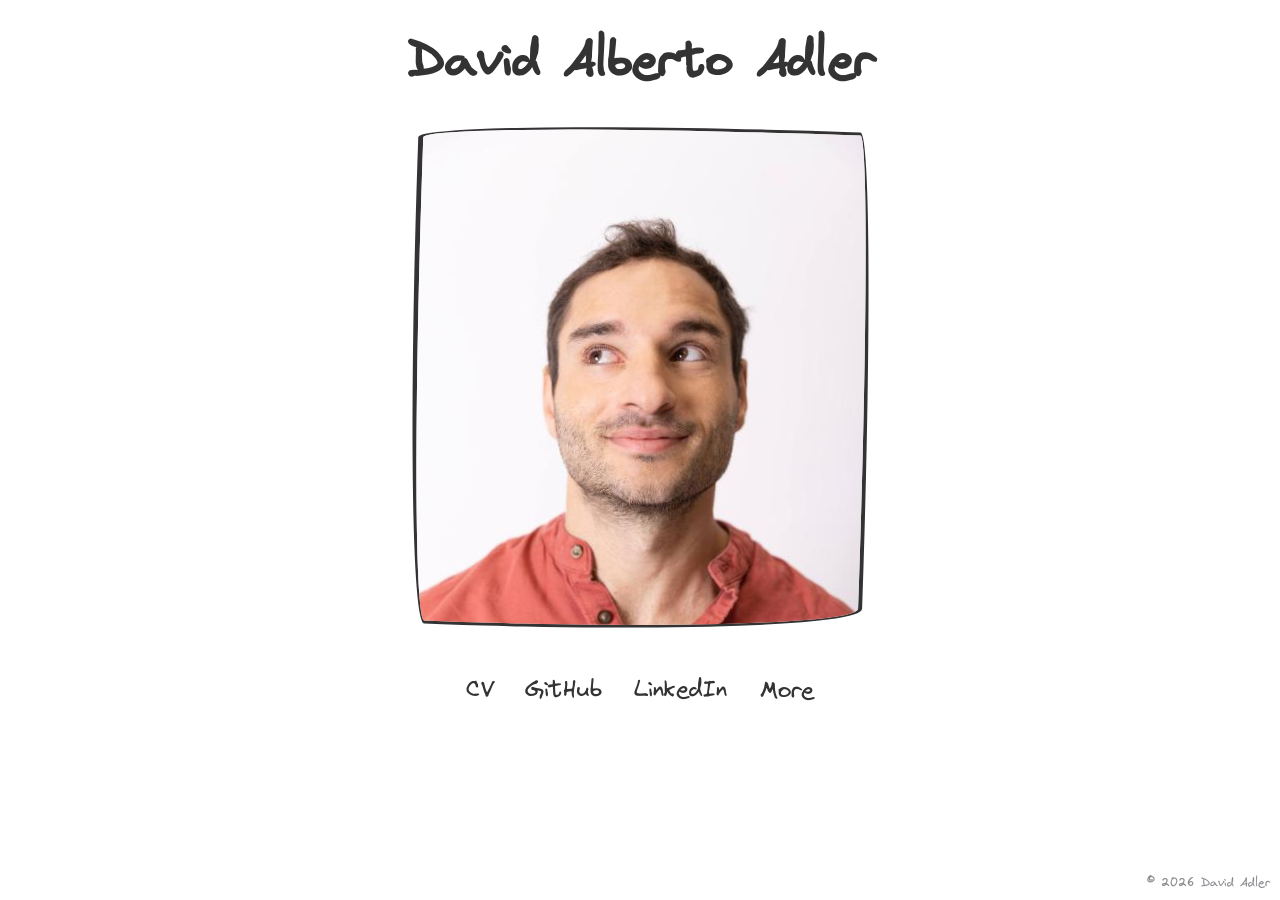
==== index.html @ 24c63589 "+1 -0 index.html" ====
<!DOCTYPE html>
<html lang="en">
  <head>
    <!-- Basics -->
    <meta name="theme-color" content="#ffffff" />
    <meta charset="utf-8" />
    <meta name="viewport" content="width=device-width, initial-scale=1" />
    <meta
      name="google-site-verification"
      content="vRGNTcXZTAhXYcJLgDPMgGAOuUttLlxPIMdt5rhZfjw"
    />

    <!-- Favicon -->
    <link
      rel="apple-touch-icon"
      sizes="180x180"
      href="/static/favicon/apple-touch-icon.png"
    />
    <link
      rel="icon"
      type="image/png"
      sizes="32x32"
      href="/static/favicon/favicon-32x32.png"
    />
    <link
      rel="icon"
      type="image/png"
      sizes="16x16"
      href="/static/favicon/favicon-16x16.png"
    />
    <link rel="manifest" href="/static/favicon/site.webmanifest" />

    <!-- SEO / Open Graph -->
    <title>David Alberto Adler</title>
    <meta
      name="Description"
      content="Experienced Full Stack Engineer, Founder and Contractor with a demonstrated history of working with startups and large enterprises. A blend of business and technical skills. Experience in leadership roles. Strongly attuned to business goals and product usability."
    />
    <meta content="David Alberto Adler" property="og:site_name" />
    <meta
      content="Experienced Full Stack Engineer, Founder and Contractor with a demonstrated history of working with startups and large enterprises. A blend of business and technical skills. Experience in leadership roles. Strongly attuned to business goals and product usability."
      property="og:description"
    />
    <meta content="David Alberto Adler" property="og:title" />
    <meta content="profile" property="og:type" />
    <meta
      content="https://davidadler.pages.dev/static/immutable/original/IMG_7983_open_graph.jpeg"
      property="og:image"
    />
    <meta content="David Alberto Adler" property="og:url" />
    <meta property="profile:first_name" content="David" />
    <meta property="profile:last_name" content="Adler" />
    <meta property="profile:gender" content="male" />

    <link
      rel="preload"
      href="/static/immutable/fonts/Virgil.woff2"
      as="font"
      type="font/woff2"
      crossorigin
    />
    <style>
      /* Label text color variable */
      :root {
        --label: #333;
        --labelSecondary: rgba(60, 60, 67, 0.6);
        --labelTertiary: rgba(60, 60, 67, 0.3);
        --background: white;
        --backgroundSecondary: rgb(240, 240, 240);
        --link: rgb(16, 33, 204);

        /* ngl stolen from GitHub */
        --btn-primary-text: #ffffff;
        --btn-primary-bg: #1f883d;
        --btn-primary-border: rgba(31, 35, 40, 0.15);
        --btn-primary-shadow: 0 1px 0 rgba(31, 35, 40, 0.1);
        --btn-primary-inset-shadow: inset 0 1px 0 rgba(255, 255, 255, 0.03);
        --btn-primary-hover-bg: #1a7f37;
        --btn-primary-hover-border: rgba(31, 35, 40, 0.15);
        --btn-primary-selected-bg: hsla(137, 66%, 28%, 1);
        --btn-primary-selected-shadow: inset 0 1px 0 rgba(0, 45, 17, 0.2);
      }

      /* Dark mode */
      @media (prefers-color-scheme: dark) {
        :root {
          --label: white;
          --labelSecondary: rgba(235, 235, 245, 0.6);
          --labelTertiary: rgba(235, 235, 245, 0.3);
          --background: rgb(36, 36, 36);
          --backgroundSecondary: rgb(60, 60, 60);

          --btn-primary-bg: #238636;
          --btn-primary-border: rgba(240, 246, 252, 0.1);
          --btn-primary-shadow: 0 0 transparent;
          --btn-primary-inset-shadow: 0 0 transparent;
          --btn-primary-hover-bg: #2ea043;
          --btn-primary-hover-border: rgba(240, 246, 252, 0.1);
          --btn-primary-selected-bg: #238636;
          --btn-primary-selected-shadow: 0 0 transparent;
        }
      }

      @font-face {
        font-family: "Virgil";
        src: url("/static/immutable/fonts/Virgil.woff2");
        font-display: fallback;
      }
      *,
      *:before,
      *:after {
        box-sizing: border-box;
      }
      * {
        font-family: "Virgil";
        color: var(--label);
        user-select: none;
        -webkit-touch-callout: none; /* iOS Safari */
        -webkit-user-select: none; /* Safari */
        -khtml-user-select: none; /* Konqueror HTML */
        -moz-user-select: none; /* Old versions of Firefox */
        -ms-user-select: none; /* Internet Explorer/Edge */
      }
      html,
      body {
        background: var(--background);
        margin: 0;
        padding: 0;
        color: var(--label);
      }

      a {
        color: var(--link);
      }

      .social-link {
        color: var(--label);
        text-decoration: none;
        padding: 4px 16px 4px 16px;
        margin-bottom: 12px;
        border-bottom: 1px solid transparent;
      }
      .social-link:hover {
        border-bottom-color: var(--label);
      }

      #more-link {
        border: 1px solid transparent;
        border-radius: 12px;
        padding: 4px 16px 4px 16px;
        display: inline-block;
        transition: none;
        margin-bottom: 12px;
      }
      #more-link:hover {
        border-color: var(--label);
        background: var(--backgroundSecondary);
      }

      @media (max-height: 789px) {
        #copyright {
          display: none;
        }
      }

      .btn.primary {
        cursor: pointer;
        background-color: var(--btn-primary-bg);
        border: solid var(--btn-primary-border);
        border-radius: 8px;
        padding: 8px 16px;
        font-family: sans-serif;
        color: var(--btn-primary-text);
        box-shadow: var(--btn-primary-shadow);
        transition: background-color 0.2s ease-in-out,
          border-color 0.2s ease-in-out, box-shadow 0.2s ease-in-out;
        transition: transform 0.8s ease-in-out;
      }

      .btn.primary:hover {
        background-color: var(--btn-primary-hover-bg);
        border-color: var(--btn-primary-hover-border);
      }

      .btn.primary:active {
        background-color: var(--btn-primary-selected-bg);
        border-color: var(--btn-primary-selected-border);
        box-shadow: var(--btn-primary-selected-shadow);
      }

      @keyframes btn-primary-border-pulsate {
        0% {
          border-color: var(--btn-primary-hover-border);
        }
        50% {
          border-color: var(--btn-primary-selected-border);
        }
        100% {
          border-color: var(--btn-primary-hover-border);
        }
      }

      /* Dialog styles */
      #more-dialog::backdrop {
        background: transparent;
      }

      #close-dialog:hover,
      #close-dialog:focus-visible {
        transform: rotate(90deg);
      }
    </style>
  </head>
  <body>
    <canvas
      id="canvas"
      style="
        position: absolute;
        top: 0;
        left: 0;
        right: 0;
        bottom: 0;
        margin: auto;
        pointer-events: none;
      "
    ></canvas>
    <div
      style="
        display: flex;
        flex-direction: column;
        align-items: center;
        justify-content: center;
        width: 100vw;
        /* This removes horizontal scroll caused on Windows by scrollbars as yet not tested https://stackoverflow.com/a/23367686/1376627 */
        max-width: 100%;
        min-height: 80vh;
      "
    >
      <h1 style="text-align: center; font-size: 48px; line-height: 61px">
        David Alberto Adler
      </h1>
      <div
        style="
          overflow: hidden;
          position: relative;
          background-color: rgb(242, 235, 240);
          border: solid var(--label);
          border-color: var(--label);
          border-width: 3px 4px 3px 5px;
          border-radius: 95% 4% 92% 5%/4% 95% 6% 95%;
          transform: rotate(2deg);
        "
      >
        <div
          style="
            position: absolute;
            z-index: 2;
            left: 0;
            right: 0;
            margin: auto;
            transform: rotate(358deg);
            display: flex;
            flex-direction: column;
            justify-content: center;
            align-items: center;
          "
        >
          <button id="call" class="btn primary" style="transform: scale(0)">
            Turn Sound On
          </button>
          <p
            id="share_recording"
            style="
              transform: scale(0);
              padding: 4px;
              margin: 4px;
              width: 90%;
              border: 1px solid #dfdfdf;
              text-align: center;
              transition: transform 0.3s ease-in-out 0s;
              background: rgba(255, 255, 255, 0.8);
              color: #333;
            "
          ></p>
        </div>
        <img
          src="/static/immutable/webp/0E9A9020.webp"
          alt="David Adler Face Eyes Follow Mouse"
          style="pointer-events: none"
          id="image"
          width="500"
        />
      </div>

      <!-- Links -->
      <div
        style="
          display: flex;
          margin-top: 20px;
          font-size: 24px;
          width: 100%;
          max-width: 1000px;
          justify-content: space-between;
          padding: 20px;
          flex-wrap: wrap;
          justify-content: center;
        "
        id="links"
      >
        <!-- CV -->
        <a class="social-link" href="/cv.pdf" target="_blank">CV</a>
        <!-- GitHub -->
        <a
          class="social-link"
          href="https://github.com/mfbx9da4"
          target="_blank"
          >GitHub</a
        >
        <!-- LinkedIn -->
        <a
          class="social-link"
          href="https://www.linkedin.com/in/david-adler-71056671/"
          target="_blank"
          >LinkedIn</a
        >
        <!-- More -->
        <a
          class="social-link"
          href="#"
          id="more-link"
          ><span id="more-link-text">More</span></a
        >
      </div>
    </div>

    <!-- More Links Dialog -->
    <dialog
      id="more-dialog"
      style="
        border: 0;
        padding: 0;
        margin: 0;
        outline: 0;
        max-width: 100vw;
        max-height: 100vh;
        width: 100vw;
        height: 100vh;
        background: var(--backgroundSecondary);
        color: var(--label);
      "
    >
      <div
        style="
          display: grid;
          grid-template-rows: auto 1fr;
          height: 100%;
          width: 100%;
          padding: 40px;
        "
      >
        <!-- Header with title and close button -->
        <div
          style="
            display: flex;
            justify-content: space-between;
            align-items: center;
          "
        >
          <h2
            id="dialog-title"
            style="
              font-size: 48px;
              margin: 0;
            "
          >
            More
          </h2>
          <button
            type="button"
            id="close-dialog"
            aria-label="Close dialog"
            style="
              margin: 0;
              padding: 0;
              outline: 0;
              background: transparent;
              border-width: 2px;
              border-style: solid;
              border-radius: 999px;
              border-color: var(--label);
              width: 3rem;
              height: 3rem;
              display: grid;
              place-items: center;
              cursor: pointer;
              transition: transform 180ms ease;
              font-size: 48px;
              line-height: 1;
            "
          >
            ×
          </button>
        </div>

        <!-- Links -->
        <div
          style="
            display: grid;
            grid-auto-rows: auto;
            gap: 16px;
            align-content: start;
            justify-items: center;
            padding-top: 15%;
          "
        >
          <!-- Instagram -->
          <a
            class="social-link"
            href="https://www.instagram.com/davidadlerfb/"
            target="_blank"
            style="font-size: 24px"
            >Instagram</a
          >
          <!-- Hacker News -->
          <a
            class="social-link"
            href="https://news.ycombinator.com/user?id=mfbx9da4"
            target="_blank"
            style="font-size: 24px"
            >Hacker News</a
          >
          <!-- Twitter -->
          <a
            class="social-link"
            href="https://twitter.com/da_adler"
            target="_blank"
            style="font-size: 24px"
            >Twitter</a
          >
        </div>
      </div>
    </dialog>

    <!-- Positioned in the bottom right hand corner label tertiary -->
    <div
      id="copyright"
      style="
        position: fixed;
        bottom: 0;
        right: 0;
        padding: 10px;
        font-size: 12px;
        color: var(--labelSecondary);
        cursor: pointer;
      "
    ></div>
    <script>
      // #region Setup
      // Disable saved scroll position as otherwise leads to weird layout on second load
      if ("scrollRestoration" in history) {
        history.scrollRestoration = "manual";
      }
      const h1 = document.querySelector("h1");
      if (!h1) throw new Error("Missing h1");
      // Shorten the name for mobile
      if (window.innerWidth < 700) h1.innerText = "David Adler";
      const callButton = document.getElementById("call");
      if (!callButton) throw new Error("Missing call button");
      const shareRecording = document.getElementById("share_recording");
      if (!shareRecording) throw new Error("Missing share recording");
      const copyright = document.getElementById("copyright");
      copyright.innerHTML = "© " + new Date().getFullYear() + " David Adler";
      copyright.onclick = () =>
        alert(
          `I only put this here so you have a handy way of knowing the current year is ${new Date().getFullYear()}. You hereby have my permission to come back at any time to check what year it is.`
        );

      // #endregion

      // #region Utils
      const sleep = (ms) => new Promise((resolve) => setTimeout(resolve, ms));
      // #endregion

      // #region Eye Tracking
      const directionVectors = {
        north: { x: 0, y: -1 },
        "north north east": { x: 0.25, y: -0.75 },
        "north east": { x: 0.5, y: -0.5 },
        "north east east": { x: 0.75, y: -0.25 },
        east: { x: 1, y: 0 },
        "south east east": { x: 0.75, y: 0.25 },
        "south east": { x: 0.5, y: 0.5 },
        "south south east": { x: 0.25, y: 0.75 },
        south: { x: 0, y: 1 },
        "south south west": { x: -0.25, y: 0.75 },
        "south west": { x: -0.5, y: 0.5 },
        "south west west": { x: -0.75, y: 0.25 },
        west: { x: -1, y: 0 },
        "north west west": { x: -0.75, y: -0.25 },
        "north west": { x: -0.5, y: -0.5 },
        "north north west": { x: -0.25, y: -0.75 },
      };

      const rawPhotos = [
        {
          url: "/static/immutable/webp/0E9A9000.webp",
          // The direction the photo is pointing
          direction: "north",
          // The coordinates of the eyes, these are used for aligning the photos so
          // the eyes are in the center of the screen
          leftEye: {
            x: 221.21,
            y: 248.62,
          },
          rightEye: {
            x: 306.64,
            y: 247.35,
          },
        },
        {
          url: "/static/immutable/webp/0E9A9002.webp",
          direction: "north east",
          leftEye: {
            x: 223.12,
            y: 250.54,
          },
          rightEye: {
            x: 309.19,
            y: 249.26,
          },
        },
        {
          url: "/static/immutable/webp/0E9A9003.webp",
          direction: "north east east",
          leftEye: {
            x: 236.51,
            y: 251.17,
          },
          rightEye: {
            x: 323.21,
            y: 249.9,
          },
        },
        {
          url: "/static/immutable/webp/0E9A9004.webp",
          direction: "east",
          leftEye: {
            x: 236.51,
            y: 257.55,
          },
          rightEye: {
            x: 323.21,
            y: 255,
          },
        },
        {
          url: "/static/immutable/webp/0E9A9005.webp",
          direction: "south east east",
          leftEye: {
            x: 240.97,
            y: 256.91,
          },
          rightEye: {
            x: 328.31,
            y: 255,
          },
        },
        {
          url: "/static/immutable/webp/0E9A9006.webp",
          direction: "south east",
          leftEye: {
            x: 231.41,
            y: 256.27,
          },
          rightEye: {
            x: 320.02,
            y: 250.54,
          },
        },
        {
          url: "/static/immutable/webp/0E9A9008.webp",
          direction: "south south east",
          leftEye: {
            x: 233.32,
            y: 258.82,
          },
          rightEye: {
            x: 320.66,
            y: 256.27,
          },
        },
        {
          url: "/static/immutable/webp/0E9A9009.webp",
          direction: "south",
          leftEye: {
            x: 235.87,
            y: 255.64,
          },
          rightEye: {
            x: 328.31,
            y: 252.45,
          },
        },
        {
          url: "/static/immutable/webp/0E9A9012.webp",
          direction: "south south west",
          leftEye: {
            x: 211.65,
            y: 260.1,
          },
          rightEye: {
            x: 302.81,
            y: 257.55,
          },
        },
        {
          url: "/static/immutable/webp/0E9A9013.webp",
          direction: "south west",
          leftEye: {
            x: 214.2,
            y: 256.27,
          },
          rightEye: {
            x: 306.64,
            y: 255,
          },
        },
        {
          url: "/static/immutable/webp/0E9A9015.webp",
          direction: "south west west",
          leftEye: {
            x: 208.46,
            y: 251.17,
          },
          rightEye: {
            x: 303.45,
            y: 249.9,
          },
        },
        {
          url: "/static/immutable/webp/0E9A9017.webp",
          direction: "west",
          leftEye: {
            x: 201.45,
            y: 252.45,
          },
          rightEye: {
            x: 291.34,
            y: 248.62,
          },
        },
        {
          url: "/static/immutable/webp/0E9A9020.webp",
          direction: "north west",
          leftEye: {
            x: 197.62,
            y: 255,
          },
          rightEye: {
            x: 290.06,
            y: 249.26,
          },
        },
        {
          url: "/static/immutable/webp/0E9A9019.webp",
          direction: "north north west",
          leftEye: {
            x: 207.82,
            y: 246.07,
          },
          rightEye: {
            x: 302.17,
            y: 240.34,
          },
        },
      ];

      const hoveredPhoto = {
        url: "/static/immutable/webp/0E9A8952_hovered.webp",
        direction: "north",
        leftEye: {
          x: 207.83,
          y: 249.9,
        },
        rightEye: {
          x: 297.71,
          y: 246.08,
        },
      };
      const clickedPhoto = {
        url: "/static/immutable/webp/0E9A8956_clicked.webp",
        direction: "north east",
        leftEye: {
          x: 203.36,
          y: 260.1,
        },
        rightEye: {
          x: 297.71,
          y: 260.74,
        },
      };
      const balloonPhotoUrl = "/static/immutable/resized/IMG_7981.png";

      // Each photo points in a direction convert these human readable directions into vectors
      const photosWithVectors = rawPhotos.map((photo) => {
        const vector = directionVectors[photo.direction];
        if (!vector) {
          throw new Error(`Unknown direction ${photo.direction}`);
        }
        return { ...photo, vector };
      });

      // Convert each direction vector into two vectors indicating the section
      // of the screen it captures flush against it's neighbouring photos
      const photos = photosWithVectors.map((photo, index) => {
        // Indexes wrap around
        const antiClockwise =
          photosWithVectors[
            (index - 1 + photosWithVectors.length) % photosWithVectors.length
          ];
        const clockwise =
          photosWithVectors[(index + 1) % photosWithVectors.length];
        if (!antiClockwise || !clockwise) {
          throw new Error(`Missing neighbour for photo ${photo.url}`);
        }
        const midpointAnticlockwise = {
          x: (photo.vector.x + antiClockwise.vector.x) / 2,
          y: (photo.vector.y + antiClockwise.vector.y) / 2,
        };
        const midpointClockwise = {
          x: (photo.vector.x + clockwise.vector.x) / 2,
          y: (photo.vector.y + clockwise.vector.y) / 2,
        };
        return {
          ...photo,
          section: [midpointAnticlockwise, midpointClockwise],
        };
      });

      // The width of the frame of the photo
      const frameWidth = Math.min(460, window.innerWidth - 100);
      // The width of the photo inside the frame must be bigger as it will need to be offset to align eyes
      const scaledPhotoWidth = frameWidth + 40;
      const frameHeight = frameWidth * 1.1;
      const image = document.getElementById("image");
      if (!image) {
        throw new Error("Missing image");
      }
      // Don't show a dialog to download the image on iPhone long press
      image.oncontextmenu = (e) => e.preventDefault();
      const frame = image.parentElement;
      if (!frame) {
        throw new Error("Missing frame");
      }

      frame.style.width = `${frameWidth}px`;
      frame.style.height = `${frameHeight}px`;

      // Preload all images after the first one has loaded
      const preloadImage = (url) =>
        new Promise((resolve, reject) => {
          const img = new Image();
          img.onload = () => resolve();
          img.onerror = (e) => reject(e);
          img.src = url;
        });
      let hasLoadedAllImages = false;
      const preloadImages = async () => {
        if (hasLoadedAllImages) return;
        hasLoadedAllImages = true;

        await Promise.all(
          [...photos, hoveredPhoto, clickedPhoto].map(async (photo) => {
            try {
              await preloadImage(photo.url);
            } catch (e) {
              // Ignore
            }
          })
        );
        await preloadImage(balloonPhotoUrl);
      };
      if (image.complete) {
        preloadImages();
      }
      image.addEventListener("load", preloadImages);

      const eyesRelativePosition = { x: frameWidth / 2, y: frameWidth / 2 };

      let eyesAbsolutePosition = null;
      function getEyesAbsolutePosition() {
        if (!eyesAbsolutePosition) {
          // Avoid layout thrashing
          const frameRect = frame.getBoundingClientRect();
          eyesAbsolutePosition = {
            x: frameRect.left + eyesRelativePosition.x,
            y: frameRect.top + eyesRelativePosition.y,
          };
        }
        return eyesAbsolutePosition;
      }

      function distance(point1, point2) {
        const x = point1.x - point2.x;
        const y = point1.y - point2.y;
        return Math.sqrt(x * x + y * y);
      }

      function isInCentralPortionOfFace(x, y) {
        const frameAbsoluteCenter = getEyesAbsolutePosition();
        return distance({ x, y }, frameAbsoluteCenter) < 60;
      }

      let lastTimeEnteredFace = 0;
      let timeoutIdHoveredFace = 0;

      /** @param {MouseEvent | TouchEvent} e */
      function handleMouseMove(e) {
        // get touch or mouse position
        const x = "clientX" in e ? e.clientX : e.touches[0].clientX;
        const y = "clientY" in e ? e.clientY : e.touches[0].clientY;

        const frameAbsoluteCenter = getEyesAbsolutePosition();

        // Get unit vector from center of frame to mouse
        const vector = {
          // x should be from -1 to 1
          x: (x - frameAbsoluteCenter.x) / frameAbsoluteCenter.x,
          // y should be from -1 to 1
          y: (y - frameAbsoluteCenter.y) / frameAbsoluteCenter.y,
        };

        // The vector will be inside one of the sections of the photos, find which one
        let closestPhoto = photos.find((closest, photo) => {
          const [lower, upper] = closest.section;
          // https://stackoverflow.com/a/17497339/1376627
          // if (AxB * AxC >= 0 && CxB * CxA >= 0)
          // then B is definitely inside A and C
          const lowerInside = vector.x * lower.y - vector.y * lower.x <= 0;
          const upperInside = vector.x * upper.y - vector.y * upper.x >= 0;
          return lowerInside && upperInside;
        });

        // Delay showing the hovered face to avoid jank during quick swipes
        if (isInCentralPortionOfFace(x, y)) {
          if (lastTimeEnteredFace === 0) {
            lastTimeEnteredFace = Date.now();
            timeoutIdHoveredFace = setTimeout(() => handleMouseMove(e), 150);
          } else if (Date.now() - lastTimeEnteredFace > 150) {
            closestPhoto = hoveredPhoto;
          }
        } else {
          lastTimeEnteredFace = 0;
          clearTimeout(timeoutIdHoveredFace);
        }

        if (!closestPhoto) {
          throw new Error("Missing closest photo");
        }

        // set image to closest photo
        image.width = scaledPhotoWidth;
        // This is a hardcoded value all the photos have this width
        const naturalWidth = 510;
        // We want to align the center of the eyes to the center of the frame
        const ratio = scaledPhotoWidth / naturalWidth;
        const naturalRightEyeCoords = closestPhoto.rightEye;
        const naturalLeftEyeCoords = closestPhoto.leftEye;
        const naturalCenter = {
          x: (naturalRightEyeCoords.x + naturalLeftEyeCoords.x) / 2,
          y: (naturalRightEyeCoords.y + naturalLeftEyeCoords.y) / 2,
        };
        // Now that we have the natural center we need to scale it down to the target size
        const scaledCenter = {
          x: naturalCenter.x * ratio,
          y: naturalCenter.y * ratio,
        };

        // Now we can work out the offset we need to apply to the image to align the eyes
        const offset = {
          x: eyesRelativePosition.x - scaledCenter.x,
          y: eyesRelativePosition.y - scaledCenter.y,
        };

        image.src = closestPhoto.url;
        // Avoid shifting the image before it's loaded as otherwise it will shift the eyes of the old image
        image.onload = () => {
          image.style.transform = `translate(${offset.x}px, ${offset.y}px)`;
        };
        if (image.complete) {
          image.onload();
        }
      }

      function handleOnResize() {
        // Clear the cached eyes absolute center
        eyesAbsolutePosition = null;

        // If the last href and the h1 are all in the viewport then we can block scrolling
        // to make for a better experience on mobile
        const lastHref = document.querySelector("a:last-of-type");
        if (!lastHref || !h1) {
          console.warn("Missing last href or h1");
        }
        const lastHrefRect = lastHref.getBoundingClientRect();
        const h1Rect = h1.getBoundingClientRect();
        const lastHrefInViewport =
          lastHrefRect.top >= 0 &&
          lastHrefRect.left >= 0 &&
          lastHrefRect.bottom <= window.innerHeight &&
          lastHrefRect.right <= window.innerWidth;
        const h1InViewport =
          h1Rect.top >= 0 &&
          h1Rect.left >= 0 &&
          h1Rect.bottom <= window.innerHeight &&
          h1Rect.right <= window.innerWidth;
        if (lastHrefInViewport && h1InViewport) {
          document.body.style.overflow = "hidden";
        } else {
          document.body.style.overflow = "auto";
        }
      }

      /** @param {MouseEvent} e */
      function handleClick(e) {
        // If we click and we're in the central portion of the face then show the clicked photo
        const x = e.clientX;
        const y = e.clientY;
        if (isInCentralPortionOfFace(x, y)) {
          image.src = clickedPhoto.url;
          performBalloonAnimation();
          toggleCallButton();
        }
      }

      document.addEventListener("click", handleClick);
      window.addEventListener("mousemove", handleMouseMove);
      window.addEventListener("touchstart", handleMouseMove);
      window.addEventListener("touchmove", handleMouseMove);
      window.addEventListener("resize", handleOnResize);

      // Fake a mouse move to the north west of the screen to start
      handleMouseMove({ clientX: 0, clientY: 0 });
      // Fake a resize to start
      handleOnResize();
      // #endregion

      // #region Call David

      let isCallButtonShown = false;
      let call = undefined;
      function toggleCallButton() {
        if (!isCallButtonShown) {
          isCallButtonShown = true;
          callButton.parentElement.style.marginTop = frameHeight / 28 + "px";
          callButton.style.transform = "scale(1)";
          callButton.style.pointerEvents = "";
          callButton.onclick = () => {
            if (call) {
              return;
            }
            call = callDavid();
            callButton.style.animation =
              "btn-primary-border-pulsate 2.5s infinite";
            let recording = undefined;
            call.onDisconnect = async () => {
              callButton.style.animation = "";
              callButton.style.transform = "scale(0)";
              callButton.style.pointerEvents = "none";
              call = undefined;
              await sleep(1000); // Wait for the call button animation to finish
              callButton.innerHTML = "Turn Sound On";
              isCallButtonShown = false;
              if (recording) {
                displayShareRecordingMessage(recording);
              }
            };

            // Disable recording as it's not working well
            // recordCall()
            //   .then((x) => (recording = x))
            //   .catch((e) => console.error('Error recording call', e))

            call?.start();
          };
        }
      }

      async function recordCall() {
        const stream = await navigator.mediaDevices
          .getUserMedia({ audio: true, video: true })
          .catch((error) => console.log(`Error getting user media: ${error}`));
        if (!stream) return;
        let options;
        if (MediaRecorder.isTypeSupported("video/mp4")) {
          options = {
            mimeType: "video/mp4",
            videoBitsPerSecond: 500000,
            audioBitsPerSecond: 64000,
          };
        } else if (MediaRecorder.isTypeSupported("video/webm; codecs=vp9")) {
          options = { mimeType: "video/webm; codecs=vp9" };
        } else if (MediaRecorder.isTypeSupported("video/webm")) {
          options = { mimeType: "video/webm" };
        } else {
          console.error("No suitable mimetype found for this device");
        }

        const mediaRecorder = new MediaRecorder(stream, options);

        const chunks = [];
        mediaRecorder.ondataavailable = (e) => chunks.push(e.data);
        mediaRecorder.start(1000);
        return {
          download: () => {
            mediaRecorder.stop();
            const blob = new Blob(chunks, { type: options.mimeType });
            const url = URL.createObjectURL(blob);
            const a = document.createElement("a");
            a.href = url;
            a.download = `call_with_david.${options.mimeType.split("/")[1]}`;
            a.click();
          },
        };
      }

      async function displayShareRecordingMessage(recording) {
        // Display the share recording message
        shareRecording.style.transform = "scale(1)";
        shareRecording.innerHTML = /*html*/ `Thanks for calling!
                  I would love to see the recording of the call, to share it with me
                  <a id="share_download_video" href='#'>first download the video</a>
                  and then <a id="share_send_email">send me an email</a> with the video attached.
                  Or just <a id="close_share_recording" href="#">close this message</a>.`;
        const downloadVideo = document.getElementById("share_download_video");
        if (!downloadVideo) throw new Error("Missing download video");
        downloadVideo.onclick = (e) => {
          e.preventDefault();
          recording.download();
        };
        const sendEmail = document.getElementById("share_send_email");
        if (!sendEmail) throw new Error("Missing send email");
        sendEmail.target = "_blank";
        sendEmail.href = `mailto:hiredavidadler@gmail.com?subject=${encodeURIComponent(
          "Call With David Adler"
        )}&body=${encodeURIComponent(
          "Hey,\n\nThanks for taking the time to play with my website 😊. Please remember to attach the video recording!\n"
        )}`;
        const closeShareRecording = document.getElementById(
          "close_share_recording"
        );
        if (!closeShareRecording)
          throw new Error("Missing close share recording");
        closeShareRecording.onclick = (e) => {
          e.preventDefault();
          shareRecording.style.transform = "scale(0)";
        };
      }

      function callDavid() {
        let state = "disconnected";
        const ringtone = new Audio();
        ringtone.src = "/static/immutable/audio/compressed/ringing.mp3";
        ringtone.loop = true;
        const response = new Audio();
        response.src = "/static/immutable/audio/compressed/response.mp3";
        let ringtoneDurationTimeoutId = 0;
        let ringtoneDelayTimeoutId = 0;

        let onDisconnect = () => {};

        const start = () => {
          state = "connecting";
          callButton.innerText = "Calling...";
          ringtoneDelayTimeoutId = setTimeout(() => {
            try {
              ringtone.play();
              ringtoneDurationTimeoutId = setTimeout(() => {
                try {
                  state = "connected";
                  ringtone.pause();
                  callButton.innerText = "Connected";
                  response.onended = () => {
                    state = "disconnected";
                    onDisconnect();
                  };
                  response.play();
                } catch (e) {
                  console.error("Error playing response", e);
                }
              }, 7000);
            } catch (e) {
              console.error("Error playing ringtone", e);
            }
          }, 500);
        };

        return {
          disconnect: () => {
            ringtone.pause();
            response.pause();
            clearTimeout(ringtoneDelayTimeoutId);
            clearTimeout(ringtoneDurationTimeoutId);
            onDisconnect();
          },
          start,
          get state() {
            return state;
          },
          set onDisconnect(callback) {
            onDisconnect = callback;
          },
          get isConnected() {
            return state === "connected";
          },
        };
      }

      // #region Balloon Animation
      class Balloon {
        constructor(options) {
          this.canvas = options.canvas;
          this.ctx = options.ctx;
          this.image = options.image;
          this.width = options.width;
          this.height = options.height;
          this.x = options.x;
          this.y = options.y;
          this.vx = options.vx;
          this.vy = options.vy;
          this.ax = options.ax;
          this.ay = options.ay;
          this.friction = options.friction;
          this.sway = Math.random() * 1.5;
        }

        draw() {
          this._update();
          this.ctx.drawImage(
            this.image,
            this.x,
            this.y,
            this.width,
            this.height
          );
        }

        _update() {
          this.vx += this.ax;
          this.vy += this.ay;
          this.vx *= this.friction;
          this.vy *= this.friction;
          this.x += this.vx;
          // Apparently rounding improves performance as it prevents anti-aliasing computation
          this.y -= Math.round(this.vy);
          this.x += Math.round(Math.sin(Date.now() * 0.001) * this.sway);
        }
      }

      let isBalloonAnimationRunning = false;
      let balloons = [];
      // Optimization for drawing more efficiently
      const offScreenCanvas = document.createElement("canvas");
      function performBalloonAnimation() {
        const image = new Image();
        image.src = balloonPhotoUrl;
        const naturalWidth = 250;
        const naturalHeight = 350;
        const imageRatio = naturalHeight / naturalWidth;
        const canvas = document.getElementById("canvas");
        const ctx = canvas.getContext("2d");
        canvas.width = window.innerWidth;
        canvas.height = window.innerHeight;
        offScreenCanvas.width = canvas.width;
        offScreenCanvas.height = canvas.height;
        const offScreenCtx = offScreenCanvas.getContext("2d");
        const numberOfBalloons = Math.round(window.innerWidth / 50);
        for (let i = 0; i < numberOfBalloons; i++) {
          // Optimization: integers are more performant
          const width = Math.round(Math.random() * 50 + 50);
          const height = Math.round(width * imageRatio);
          balloons.push(
            new Balloon({
              canvas: offScreenCanvas,
              ctx: offScreenCtx,
              image,
              width,
              height,
              x: Math.random() * window.innerWidth - width / 2,
              y: window.innerHeight,
              vx: Math.random() * 12 - 6,
              vy: 1 + Math.random() * 10,
              ax: 0,
              ay: 0.15 + Math.random() * 0.14,
              friction: 0.98,
            })
          );
        }
        const animationLoop = () => {
          offScreenCtx.clearRect(0, 0, canvas.width, canvas.height);
          const isAboveScreen = (x) => x.y + x.height < 0;
          balloons = balloons.filter((x) => !isAboveScreen(x));
          balloons.forEach((x) => x.draw());
          // Optimization: Faster to redraw everything on an offscreen canvas
          // and then redraw once on the actual canvas
          ctx.clearRect(0, 0, canvas.width, canvas.height);
          ctx.drawImage(offScreenCanvas, 0, 0);
          if (balloons.length) {
            requestAnimationFrame(animationLoop);
          } else {
            isBalloonAnimationRunning = false;
          }
        };
        if (!isBalloonAnimationRunning) {
          isBalloonAnimationRunning = true;
          animationLoop();
        }
      }
      // #endregion

      // #region More Dialog
      const moreDialog = document.getElementById("more-dialog");
      const moreLink = document.getElementById("more-link");
      const closeDialogBtn = document.getElementById("close-dialog");

      if (!moreDialog) throw new Error("Missing more dialog");
      if (!moreLink) throw new Error("Missing more link");
      if (!closeDialogBtn) throw new Error("Missing close dialog button");

      const dialogTitle = document.getElementById("dialog-title");
      if (!dialogTitle) throw new Error("Missing dialog title");
      const moreLinkText = document.getElementById("more-link-text");
      if (!moreLinkText) throw new Error("Missing more link text");

      const prefersReducedMotion = window.matchMedia?.("(prefers-reduced-motion: reduce)")?.matches || false;

      function openDialog() {
        if (!document.startViewTransition || prefersReducedMotion) {
          moreDialog.showModal();
          return;
        }

        moreLink.style.viewTransitionName = "more-box";
        moreLinkText.style.viewTransitionName = "more-text";

        document.startViewTransition(() => {
          moreLink.style.viewTransitionName = "";
          moreLinkText.style.viewTransitionName = "";
          moreDialog.style.viewTransitionName = "more-box";
          dialogTitle.style.viewTransitionName = "more-text";
          moreDialog.showModal();
        });
      }

      function closeDialog() {
        if (!document.startViewTransition || prefersReducedMotion) {
          moreDialog.close();
          return;
        }

        moreDialog.style.viewTransitionName = "more-box";
        dialogTitle.style.viewTransitionName = "more-text";

        document.startViewTransition(() => {
          moreDialog.style.viewTransitionName = "";
          dialogTitle.style.viewTransitionName = "";
          moreLink.style.viewTransitionName = "more-box";
          moreLinkText.style.viewTransitionName = "more-text";
          moreDialog.close();
        });
      }

      moreLink.addEventListener("click", (e) => {
        e.preventDefault();
        openDialog();
      });

      closeDialogBtn.addEventListener("click", () => {
        closeDialog();
      });

      moreDialog.addEventListener("click", (e) => {
        if (e.target === moreDialog) {
          closeDialog();
        }
      });
      // #endregion
    </script>

    <!-- Cloudflare Web Analytics -->
    <script
      defer
      src="https://static.cloudflareinsights.com/beacon.min.js"
      data-cf-beacon='{"token": "faf9c306bd1c4e6983fe6b90dbdf01b1"}'
    ></script>
    <!-- End Cloudflare Web Analytics -->
  </body>
</html>
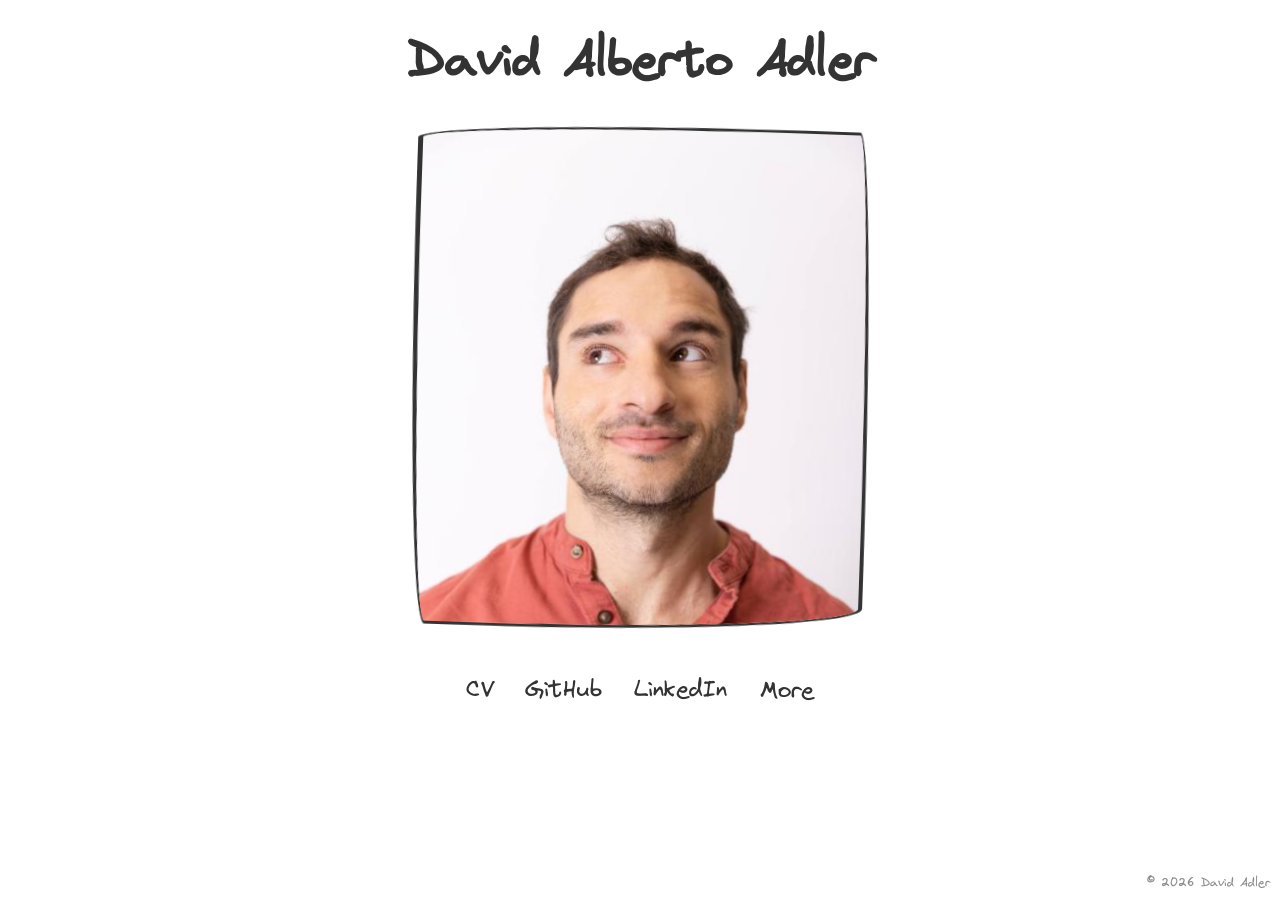
==== commit 3b31a3c5: "Improve balloon physics and pop balloons by swiping or tapping - Balloons launch with a fling, then " ====
--- a/index.html
+++ b/index.html
@@ -79,6 +79,16 @@
         --btn-primary-hover-border: rgba(31, 35, 40, 0.15);
         --btn-primary-selected-bg: hsla(137, 66%, 28%, 1);
         --btn-primary-selected-shadow: inset 0 1px 0 rgba(0, 45, 17, 0.2);
+
+        /* Grid link pastel colors */
+        --grid-link-1-bg: #fff4b3;
+        --grid-link-1-hover: #ffe680;
+        --grid-link-2-bg: #ffd4a3;
+        --grid-link-2-hover: #ffbf7a;
+        --grid-link-3-bg: #c8e6c9;
+        --grid-link-3-hover: #a5d6a7;
+        --grid-link-4-bg: #d7ccc8;
+        --grid-link-4-hover: #bcaaa4;
       }
 
       /* Dark mode */
@@ -98,6 +108,16 @@
           --btn-primary-hover-border: rgba(240, 246, 252, 0.1);
           --btn-primary-selected-bg: #238636;
           --btn-primary-selected-shadow: 0 0 transparent;
+
+          /* Grid link pastel colors for dark mode */
+          --grid-link-1-bg: #4d4600;      
+          --grid-link-1-hover: #665c00;   
+          --grid-link-2-bg: #663e1f;      
+          --grid-link-2-hover: #804f26;   
+          --grid-link-3-bg: #2e4930;      
+          --grid-link-3-hover: #3d6640;   
+          --grid-link-4-bg: #3b2f2d;      
+          --grid-link-4-hover: #54413d;   
         }
       }
 
@@ -142,6 +162,46 @@
       }
       .social-link:hover {
         border-bottom-color: var(--label);
+      }
+
+      .grid-link {
+        color: var(--label);
+        text-decoration: none;
+        border: 4px solid var(--label);
+        border-top: none;
+        font-size: 24px;
+        display: flex;
+        align-items: center;
+        justify-content: center;
+        text-align: center;
+        transition: background-color 0.2s ease;
+      }
+      .grid-link:first-child {
+        border-top: 4px solid var(--label);
+      }
+      .grid-link:nth-child(1) {
+        background-color: var(--grid-link-1-bg);
+      }
+      .grid-link:nth-child(1):hover {
+        background-color: var(--grid-link-1-hover);
+      }
+      .grid-link:nth-child(2) {
+        background-color: var(--grid-link-2-bg);
+      }
+      .grid-link:nth-child(2):hover {
+        background-color: var(--grid-link-2-hover);
+      }
+      .grid-link:nth-child(3) {
+        background-color: var(--grid-link-3-bg);
+      }
+      .grid-link:nth-child(3):hover {
+        background-color: var(--grid-link-3-hover);
+      }
+      .grid-link:nth-child(4) {
+        background-color: var(--grid-link-4-bg);
+      }
+      .grid-link:nth-child(4):hover {
+        background-color: var(--grid-link-4-hover);
       }
 
       #more-link {
@@ -215,7 +275,7 @@
     <canvas
       id="canvas"
       style="
-        position: absolute;
+        position: fixed;
         top: 0;
         left: 0;
         right: 0;
@@ -342,20 +402,22 @@
         margin: 0;
         outline: 0;
         max-width: 100vw;
-        max-height: 100vh;
+        max-height: 100dvh;
         width: 100vw;
-        height: 100vh;
+        height: 100dvh;
         background: var(--backgroundSecondary);
         color: var(--label);
+        overflow: auto;
       "
     >
       <div
         style="
           display: grid;
           grid-template-rows: auto 1fr;
-          height: 100%;
+          min-height: 100%;
           width: 100%;
           padding: 40px;
+          box-sizing: border-box;
         "
       >
         <!-- Header with title and close button -->
@@ -406,36 +468,40 @@
         <div
           style="
             display: grid;
-            grid-auto-rows: auto;
-            gap: 16px;
-            align-content: start;
-            justify-items: center;
-            padding-top: 15%;
+            grid-template-rows: repeat(4, minmax(100px, 1fr));
+            width: 100%;
+            max-width: 800px;
+            margin: 0 auto;
+            gap: 0;
           "
         >
           <!-- Instagram -->
           <a
-            class="social-link"
+            class="grid-link"
             href="https://www.instagram.com/davidadlerfb/"
             target="_blank"
-            style="font-size: 24px"
             >Instagram</a
           >
           <!-- Hacker News -->
           <a
-            class="social-link"
+            class="grid-link"
             href="https://news.ycombinator.com/user?id=mfbx9da4"
             target="_blank"
-            style="font-size: 24px"
             >Hacker News</a
           >
           <!-- Twitter -->
           <a
-            class="social-link"
+            class="grid-link"
             href="https://twitter.com/da_adler"
             target="_blank"
-            style="font-size: 24px"
             >Twitter</a
+          >
+          <!-- Stack Overflow -->
+          <a
+            class="grid-link"
+            href="https://stackoverflow.com/users/1376627/david-adler"
+            target="_blank"
+            >Stack Overflow</a
           >
         </div>
       </div>
@@ -482,260 +548,37 @@
       // #endregion
 
       // #region Eye Tracking
-      const directionVectors = {
-        north: { x: 0, y: -1 },
-        "north north east": { x: 0.25, y: -0.75 },
-        "north east": { x: 0.5, y: -0.5 },
-        "north east east": { x: 0.75, y: -0.25 },
-        east: { x: 1, y: 0 },
-        "south east east": { x: 0.75, y: 0.25 },
-        "south east": { x: 0.5, y: 0.5 },
-        "south south east": { x: 0.25, y: 0.75 },
-        south: { x: 0, y: 1 },
-        "south south west": { x: -0.25, y: 0.75 },
-        "south west": { x: -0.5, y: 0.5 },
-        "south west west": { x: -0.75, y: 0.25 },
-        west: { x: -1, y: 0 },
-        "north west west": { x: -0.75, y: -0.25 },
-        "north west": { x: -0.5, y: -0.5 },
-        "north north west": { x: -0.25, y: -0.75 },
-      };
-
-      const rawPhotos = [
-        {
-          url: "/static/immutable/webp/0E9A9000.webp",
-          // The direction the photo is pointing
-          direction: "north",
-          // The coordinates of the eyes, these are used for aligning the photos so
-          // the eyes are in the center of the screen
-          leftEye: {
-            x: 221.21,
-            y: 248.62,
-          },
-          rightEye: {
-            x: 306.64,
-            y: 247.35,
-          },
-        },
-        {
-          url: "/static/immutable/webp/0E9A9002.webp",
-          direction: "north east",
-          leftEye: {
-            x: 223.12,
-            y: 250.54,
-          },
-          rightEye: {
-            x: 309.19,
-            y: 249.26,
-          },
-        },
-        {
-          url: "/static/immutable/webp/0E9A9003.webp",
-          direction: "north east east",
-          leftEye: {
-            x: 236.51,
-            y: 251.17,
-          },
-          rightEye: {
-            x: 323.21,
-            y: 249.9,
-          },
-        },
-        {
-          url: "/static/immutable/webp/0E9A9004.webp",
-          direction: "east",
-          leftEye: {
-            x: 236.51,
-            y: 257.55,
-          },
-          rightEye: {
-            x: 323.21,
-            y: 255,
-          },
-        },
-        {
-          url: "/static/immutable/webp/0E9A9005.webp",
-          direction: "south east east",
-          leftEye: {
-            x: 240.97,
-            y: 256.91,
-          },
-          rightEye: {
-            x: 328.31,
-            y: 255,
-          },
-        },
-        {
-          url: "/static/immutable/webp/0E9A9006.webp",
-          direction: "south east",
-          leftEye: {
-            x: 231.41,
-            y: 256.27,
-          },
-          rightEye: {
-            x: 320.02,
-            y: 250.54,
-          },
-        },
-        {
-          url: "/static/immutable/webp/0E9A9008.webp",
-          direction: "south south east",
-          leftEye: {
-            x: 233.32,
-            y: 258.82,
-          },
-          rightEye: {
-            x: 320.66,
-            y: 256.27,
-          },
-        },
-        {
-          url: "/static/immutable/webp/0E9A9009.webp",
-          direction: "south",
-          leftEye: {
-            x: 235.87,
-            y: 255.64,
-          },
-          rightEye: {
-            x: 328.31,
-            y: 252.45,
-          },
-        },
-        {
-          url: "/static/immutable/webp/0E9A9012.webp",
-          direction: "south south west",
-          leftEye: {
-            x: 211.65,
-            y: 260.1,
-          },
-          rightEye: {
-            x: 302.81,
-            y: 257.55,
-          },
-        },
-        {
-          url: "/static/immutable/webp/0E9A9013.webp",
-          direction: "south west",
-          leftEye: {
-            x: 214.2,
-            y: 256.27,
-          },
-          rightEye: {
-            x: 306.64,
-            y: 255,
-          },
-        },
-        {
-          url: "/static/immutable/webp/0E9A9015.webp",
-          direction: "south west west",
-          leftEye: {
-            x: 208.46,
-            y: 251.17,
-          },
-          rightEye: {
-            x: 303.45,
-            y: 249.9,
-          },
-        },
-        {
-          url: "/static/immutable/webp/0E9A9017.webp",
-          direction: "west",
-          leftEye: {
-            x: 201.45,
-            y: 252.45,
-          },
-          rightEye: {
-            x: 291.34,
-            y: 248.62,
-          },
-        },
-        {
-          url: "/static/immutable/webp/0E9A9020.webp",
-          direction: "north west",
-          leftEye: {
-            x: 197.62,
-            y: 255,
-          },
-          rightEye: {
-            x: 290.06,
-            y: 249.26,
-          },
-        },
-        {
-          url: "/static/immutable/webp/0E9A9019.webp",
-          direction: "north north west",
-          leftEye: {
-            x: 207.82,
-            y: 246.07,
-          },
-          rightEye: {
-            x: 302.17,
-            y: 240.34,
-          },
-        },
+      // Each photo is taken with the subject looking in a different direction.
+      // The angle (radians) is the direction of gaze, measured from east (0) clockwise.
+      // Eye coordinates are used to align photos so the eyes stay centered in the frame.
+      const photos = [
+        { url: "/static/immutable/webp/0E9A9000.webp", angle: -Math.PI / 2, leftEye: { x: 221.21, y: 248.62 }, rightEye: { x: 306.64, y: 247.35 } },             // N
+        { url: "/static/immutable/webp/0E9A9002.webp", angle: -Math.PI / 4, leftEye: { x: 223.12, y: 250.54 }, rightEye: { x: 309.19, y: 249.26 } },             // NE
+        { url: "/static/immutable/webp/0E9A9003.webp", angle: -Math.PI / 8, leftEye: { x: 236.51, y: 251.17 }, rightEye: { x: 323.21, y: 249.9 } },              // ENE
+        { url: "/static/immutable/webp/0E9A9004.webp", angle: 0, leftEye: { x: 236.51, y: 257.55 }, rightEye: { x: 323.21, y: 255 } },                            // E
+        { url: "/static/immutable/webp/0E9A9005.webp", angle: Math.PI / 8, leftEye: { x: 240.97, y: 256.91 }, rightEye: { x: 328.31, y: 255 } },                  // ESE
+        { url: "/static/immutable/webp/0E9A9006.webp", angle: Math.PI / 4, leftEye: { x: 231.41, y: 256.27 }, rightEye: { x: 320.02, y: 250.54 } },               // SE
+        { url: "/static/immutable/webp/0E9A9008.webp", angle: (3 * Math.PI) / 8, leftEye: { x: 233.32, y: 258.82 }, rightEye: { x: 320.66, y: 256.27 } },        // SSE
+        { url: "/static/immutable/webp/0E9A9009.webp", angle: Math.PI / 2, leftEye: { x: 235.87, y: 255.64 }, rightEye: { x: 328.31, y: 252.45 } },               // S
+        { url: "/static/immutable/webp/0E9A9012.webp", angle: (5 * Math.PI) / 8, leftEye: { x: 211.65, y: 260.1 }, rightEye: { x: 302.81, y: 257.55 } },         // SSW
+        { url: "/static/immutable/webp/0E9A9013.webp", angle: (3 * Math.PI) / 4, leftEye: { x: 214.2, y: 256.27 }, rightEye: { x: 306.64, y: 255 } },            // SW
+        { url: "/static/immutable/webp/0E9A9015.webp", angle: (7 * Math.PI) / 8, leftEye: { x: 208.46, y: 251.17 }, rightEye: { x: 303.45, y: 249.9 } },         // WSW
+        { url: "/static/immutable/webp/0E9A9017.webp", angle: Math.PI, leftEye: { x: 201.45, y: 252.45 }, rightEye: { x: 291.34, y: 248.62 } },                   // W
+        { url: "/static/immutable/webp/0E9A9020.webp", angle: (-3 * Math.PI) / 4, leftEye: { x: 197.62, y: 255 }, rightEye: { x: 290.06, y: 249.26 } },          // NW
+        { url: "/static/immutable/webp/0E9A9019.webp", angle: (-5 * Math.PI) / 8, leftEye: { x: 207.82, y: 246.07 }, rightEye: { x: 302.17, y: 240.34 } },       // NNW
       ];
 
       const hoveredPhoto = {
         url: "/static/immutable/webp/0E9A8952_hovered.webp",
-        direction: "north",
-        leftEye: {
-          x: 207.83,
-          y: 249.9,
-        },
-        rightEye: {
-          x: 297.71,
-          y: 246.08,
-        },
+        leftEye: { x: 207.83, y: 249.9 },
+        rightEye: { x: 297.71, y: 246.08 },
       };
       const clickedPhoto = {
         url: "/static/immutable/webp/0E9A8956_clicked.webp",
-        direction: "north east",
-        leftEye: {
-          x: 203.36,
-          y: 260.1,
-        },
-        rightEye: {
-          x: 297.71,
-          y: 260.74,
-        },
+        leftEye: { x: 203.36, y: 260.1 },
+        rightEye: { x: 297.71, y: 260.74 },
       };
       const balloonPhotoUrl = "/static/immutable/resized/IMG_7981.png";
-
-      // Each photo points in a direction convert these human readable directions into vectors
-      const photosWithVectors = rawPhotos.map((photo) => {
-        const vector = directionVectors[photo.direction];
-        if (!vector) {
-          throw new Error(`Unknown direction ${photo.direction}`);
-        }
-        return { ...photo, vector };
-      });
-
-      // Convert each direction vector into two vectors indicating the section
-      // of the screen it captures flush against it's neighbouring photos
-      const photos = photosWithVectors.map((photo, index) => {
-        // Indexes wrap around
-        const antiClockwise =
-          photosWithVectors[
-            (index - 1 + photosWithVectors.length) % photosWithVectors.length
-          ];
-        const clockwise =
-          photosWithVectors[(index + 1) % photosWithVectors.length];
-        if (!antiClockwise || !clockwise) {
-          throw new Error(`Missing neighbour for photo ${photo.url}`);
-        }
-        const midpointAnticlockwise = {
-          x: (photo.vector.x + antiClockwise.vector.x) / 2,
-          y: (photo.vector.y + antiClockwise.vector.y) / 2,
-        };
-        const midpointClockwise = {
-          x: (photo.vector.x + clockwise.vector.x) / 2,
-          y: (photo.vector.y + clockwise.vector.y) / 2,
-        };
-        return {
-          ...photo,
-          section: [midpointAnticlockwise, midpointClockwise],
-        };
-      });
 
       // The width of the frame of the photo
       const frameWidth = Math.min(460, window.innerWidth - 100);
@@ -820,26 +663,14 @@
         const x = "clientX" in e ? e.clientX : e.touches[0].clientX;
         const y = "clientY" in e ? e.clientY : e.touches[0].clientY;
 
-        const frameAbsoluteCenter = getEyesAbsolutePosition();
-
-        // Get unit vector from center of frame to mouse
-        const vector = {
-          // x should be from -1 to 1
-          x: (x - frameAbsoluteCenter.x) / frameAbsoluteCenter.x,
-          // y should be from -1 to 1
-          y: (y - frameAbsoluteCenter.y) / frameAbsoluteCenter.y,
-        };
-
-        // The vector will be inside one of the sections of the photos, find which one
-        let closestPhoto = photos.find((closest, photo) => {
-          const [lower, upper] = closest.section;
-          // https://stackoverflow.com/a/17497339/1376627
-          // if (AxB * AxC >= 0 && CxB * CxA >= 0)
-          // then B is definitely inside A and C
-          const lowerInside = vector.x * lower.y - vector.y * lower.x <= 0;
-          const upperInside = vector.x * upper.y - vector.y * upper.x >= 0;
-          return lowerInside && upperInside;
-        });
+        const center = getEyesAbsolutePosition();
+        const mouseAngle = Math.atan2(y - center.y, x - center.x);
+
+        // Find the photo whose gaze direction is closest to the mouse angle
+        const angleDist = (a, b) => Math.abs(Math.atan2(Math.sin(a - b), Math.cos(a - b)));
+        let closestPhoto = photos.reduce((a, b) =>
+          angleDist(mouseAngle, a.angle) <= angleDist(mouseAngle, b.angle) ? a : b
+        );
 
         // Delay showing the hovered face to avoid jank during quick swipes
         if (isInCentralPortionOfFace(x, y)) {
@@ -1117,104 +948,173 @@
       }
 
       // #region Balloon Animation
+      const canvas = document.getElementById("canvas");
+      const ctx = canvas.getContext("2d");
+      const balloonImage = new Image();
+      let balloons = [];
+      let isBalloonAnimationRunning = false;
+      let lastFrameTime = 0;
+
+      // Track the pointer so swiping through a balloon pops it. iOS cancels pointer
+      // events once a swipe starts but keeps sending touchmove, so listen to both
+      let pointer = null;
+      let lastPointer = null;
+      let isPressOnBalloon = false;
+      const trackPointer = (e) => (pointer = { x: e.clientX, y: e.clientY });
+      window.addEventListener("pointermove", trackPointer);
+      window.addEventListener("touchmove", (e) => trackPointer(e.touches[0]));
+      window.addEventListener("pointerdown", (e) => {
+        trackPointer(e);
+        lastPointer = null;
+        isPressOnBalloon = balloons.some((b) => !b.popped && distance(b, pointer) < b.r);
+      });
+      // Tapping a balloon that floats over a link pops it without following the link
+      window.addEventListener("click", (e) => {
+        if (!isPressOnBalloon || !e.target.closest("a, button")) return;
+        e.preventDefault();
+        e.stopPropagation();
+      }, true);
+
+      function distanceToSegment(p, a, b) {
+        const dx = b.x - a.x;
+        const dy = b.y - a.y;
+        const t = Math.max(0, Math.min(1, ((p.x - a.x) * dx + (p.y - a.y) * dy) / (dx * dx + dy * dy || 1)));
+        return distance(p, { x: a.x + t * dx, y: a.y + t * dy });
+      }
+
+      // x and y are the center, velocities are px per 60fps frame with y pointing down
       class Balloon {
-        constructor(options) {
-          this.canvas = options.canvas;
-          this.ctx = options.ctx;
-          this.image = options.image;
-          this.width = options.width;
-          this.height = options.height;
-          this.x = options.x;
-          this.y = options.y;
-          this.vx = options.vx;
-          this.vy = options.vy;
-          this.ax = options.ax;
-          this.ay = options.ay;
-          this.friction = options.friction;
-          this.sway = Math.random() * 1.5;
+        constructor(x, y, width, vx, vy) {
+          this.x = x;
+          this.y = y;
+          this.width = width;
+          this.r = width * 0.55;
+          this.vx = vx;
+          this.vy = vy;
+          // Smaller balloons have less lift relative to their drag so they rise slower.
+          // Lift scales with the distance to travel (screen plus ~200px of launch and exit)
+          // so balloons take as long to cross a tall screen as a short one
+          this.lift = (0.06 + Math.random() * 0.05) * Math.sqrt(width / 75) * ((canvas.height + 200) / 1000);
+          this.phase = Math.random() * 7;
+          this.angle = 0;
+          this.spin = 0;
+          this.popped = 0;
+        }
+
+        update(dt, time) {
+          if (this.popped) return (this.popped += dt);
+          // Buoyancy, a gentle breeze and air drag which caps the speed
+          this.vy += (-this.lift - this.vy * 0.03) * dt;
+          this.vx += (Math.sin(time / 900 + this.phase) * 0.03 - this.vx * 0.03) * dt;
+          this.x += this.vx * dt;
+          this.y += this.vy * dt;
+          // Bounce softly off the sides of the screen
+          if (this.x < this.r) this.vx = Math.abs(this.vx) / 2;
+          if (this.x > canvas.width - this.r) this.vx = -Math.abs(this.vx) / 2;
+          this.x = Math.max(this.r, Math.min(canvas.width - this.r, this.x));
+          // Lean into sideways motion with a springy wobble
+          this.spin += ((this.vx / 10 - this.angle) / 30 - this.spin / 10) * dt;
+          this.angle += this.spin * dt;
+        }
+
+        pop() {
+          this.popped = 1;
+          // Big balloons burst into two smaller ones, small ones just die
+          if (this.width > 40) {
+            for (const side of [-1, 1]) {
+              balloons.push(new Balloon(this.x + (side * this.r) / 2, this.y, this.width * 0.6, this.vx, this.vy));
+            }
+          }
+          // The blast knocks nearby balloons away
+          const blastRadius = this.r * 4;
+          for (const b of balloons) {
+            const d = distance(b, this);
+            if (b.popped || !d || d > blastRadius) continue;
+            const push = (6 * (1 - d / blastRadius)) / d;
+            b.vx += (b.x - this.x) * push;
+            b.vy += (b.y - this.y) * push;
+          }
         }
 
         draw() {
-          this._update();
-          this.ctx.drawImage(
-            this.image,
-            this.x,
-            this.y,
-            this.width,
-            this.height
-          );
-        }
-
-        _update() {
-          this.vx += this.ax;
-          this.vy += this.ay;
-          this.vx *= this.friction;
-          this.vy *= this.friction;
-          this.x += this.vx;
-          // Apparently rounding improves performance as it prevents anti-aliasing computation
-          this.y -= Math.round(this.vy);
-          this.x += Math.round(Math.sin(Date.now() * 0.001) * this.sway);
-        }
-      }
-
-      let isBalloonAnimationRunning = false;
-      let balloons = [];
-      // Optimization for drawing more efficiently
-      const offScreenCanvas = document.createElement("canvas");
+          // Popped balloons swell and fade out
+          const scale = 1 + this.popped / 10;
+          ctx.globalAlpha = Math.max(0, 1 - this.popped / 6);
+          ctx.setTransform(scale, 0, 0, scale, this.x, this.y);
+          ctx.rotate(this.angle);
+          ctx.drawImage(balloonImage, -this.width / 2, -this.width * 0.7, this.width, this.width * 1.4);
+        }
+      }
+
+      // Balloons bump off each other, bigger ones push smaller ones around more
+      function collideBalloons() {
+        for (let i = 0; i < balloons.length; i++) {
+          for (let j = i + 1; j < balloons.length; j++) {
+            const a = balloons[i];
+            const b = balloons[j];
+            const d = distance(a, b) || 1;
+            const overlap = a.r + b.r - d;
+            if (overlap <= 0 || a.popped || b.popped) continue;
+            const nx = (b.x - a.x) / d;
+            const ny = (b.y - a.y) / d;
+            // How much of the bump a takes, mass grows with volume
+            const share = b.r ** 3 / (a.r ** 3 + b.r ** 3);
+            const approach = Math.min(0, (b.vx - a.vx) * nx + (b.vy - a.vy) * ny) * 1.5;
+            // Ease overlaps apart over a few frames, snapping them apart at once makes crowds jitter
+            const shove = Math.min(overlap / 4, 3);
+            a.x -= nx * shove * share;
+            a.y -= ny * shove * share;
+            a.vx += nx * approach * share;
+            a.vy += ny * approach * share;
+            b.x += nx * shove * (1 - share);
+            b.y += ny * shove * (1 - share);
+            b.vx -= nx * approach * (1 - share);
+            b.vy -= ny * approach * (1 - share);
+          }
+        }
+      }
+
+      function animationLoop(time) {
+        // Step in 60fps frames so 120Hz screens run at the same speed, capped for background tabs
+        const dt = Math.min((time - lastFrameTime) / 16.7, 3);
+        lastFrameTime = time;
+        const hasPointerMoved = pointer !== lastPointer;
+        const from = lastPointer || pointer;
+        lastPointer = pointer;
+        for (const b of balloons.slice()) {
+          b.update(dt, time);
+          if (hasPointerMoved && !b.popped && distanceToSegment(b, from, pointer) < b.r) b.pop();
+        }
+        collideBalloons();
+        balloons = balloons.filter((b) => b.popped < 6 && b.y + b.width > 0);
+        ctx.setTransform(1, 0, 0, 1, 0, 0);
+        ctx.clearRect(0, 0, canvas.width, canvas.height);
+        balloons.forEach((b) => b.draw());
+        if (!balloons.length) {
+          isBalloonAnimationRunning = false;
+          return;
+        }
+        requestAnimationFrame(animationLoop);
+      }
+
       function performBalloonAnimation() {
-        const image = new Image();
-        image.src = balloonPhotoUrl;
-        const naturalWidth = 250;
-        const naturalHeight = 350;
-        const imageRatio = naturalHeight / naturalWidth;
-        const canvas = document.getElementById("canvas");
-        const ctx = canvas.getContext("2d");
+        balloonImage.src ||= balloonPhotoUrl;
         canvas.width = window.innerWidth;
         canvas.height = window.innerHeight;
-        offScreenCanvas.width = canvas.width;
-        offScreenCanvas.height = canvas.height;
-        const offScreenCtx = offScreenCanvas.getContext("2d");
-        const numberOfBalloons = Math.round(window.innerWidth / 50);
-        for (let i = 0; i < numberOfBalloons; i++) {
-          // Optimization: integers are more performant
-          const width = Math.round(Math.random() * 50 + 50);
-          const height = Math.round(width * imageRatio);
-          balloons.push(
-            new Balloon({
-              canvas: offScreenCanvas,
-              ctx: offScreenCtx,
-              image,
-              width,
-              height,
-              x: Math.random() * window.innerWidth - width / 2,
-              y: window.innerHeight,
-              vx: Math.random() * 12 - 6,
-              vy: 1 + Math.random() * 10,
-              ax: 0,
-              ay: 0.15 + Math.random() * 0.14,
-              friction: 0.98,
-            })
-          );
-        }
-        const animationLoop = () => {
-          offScreenCtx.clearRect(0, 0, canvas.width, canvas.height);
-          const isAboveScreen = (x) => x.y + x.height < 0;
-          balloons = balloons.filter((x) => !isAboveScreen(x));
-          balloons.forEach((x) => x.draw());
-          // Optimization: Faster to redraw everything on an offscreen canvas
-          // and then redraw once on the actual canvas
-          ctx.clearRect(0, 0, canvas.width, canvas.height);
-          ctx.drawImage(offScreenCanvas, 0, 0);
-          if (balloons.length) {
-            requestAnimationFrame(animationLoop);
-          } else {
-            isBalloonAnimationRunning = false;
-          }
-        };
-        if (!isBalloonAnimationRunning) {
-          isBalloonAnimationRunning = true;
-          animationLoop();
-        }
+        // Stop adding balloons once there are enough to fill the screen
+        const maxBalloons = (canvas.width * canvas.height) / 5000;
+        for (let i = 0; i < canvas.width / 50 && balloons.length < maxBalloons; i++) {
+          const width = 50 + Math.random() * 50;
+          // Release from just below the screen with a strong upward fling
+          const y = canvas.height + width * 0.7 + Math.random() * 100;
+          const fling = (-10 - Math.random() * 10) * ((canvas.height + 200) / 1000);
+          balloons.push(new Balloon(Math.random() * canvas.width, y, width, Math.random() * 12 - 6, fling));
+        }
+        if (isBalloonAnimationRunning) return;
+        isBalloonAnimationRunning = true;
+        lastFrameTime = performance.now();
+        lastPointer = pointer;
+        requestAnimationFrame(animationLoop);
       }
       // #endregion
 
